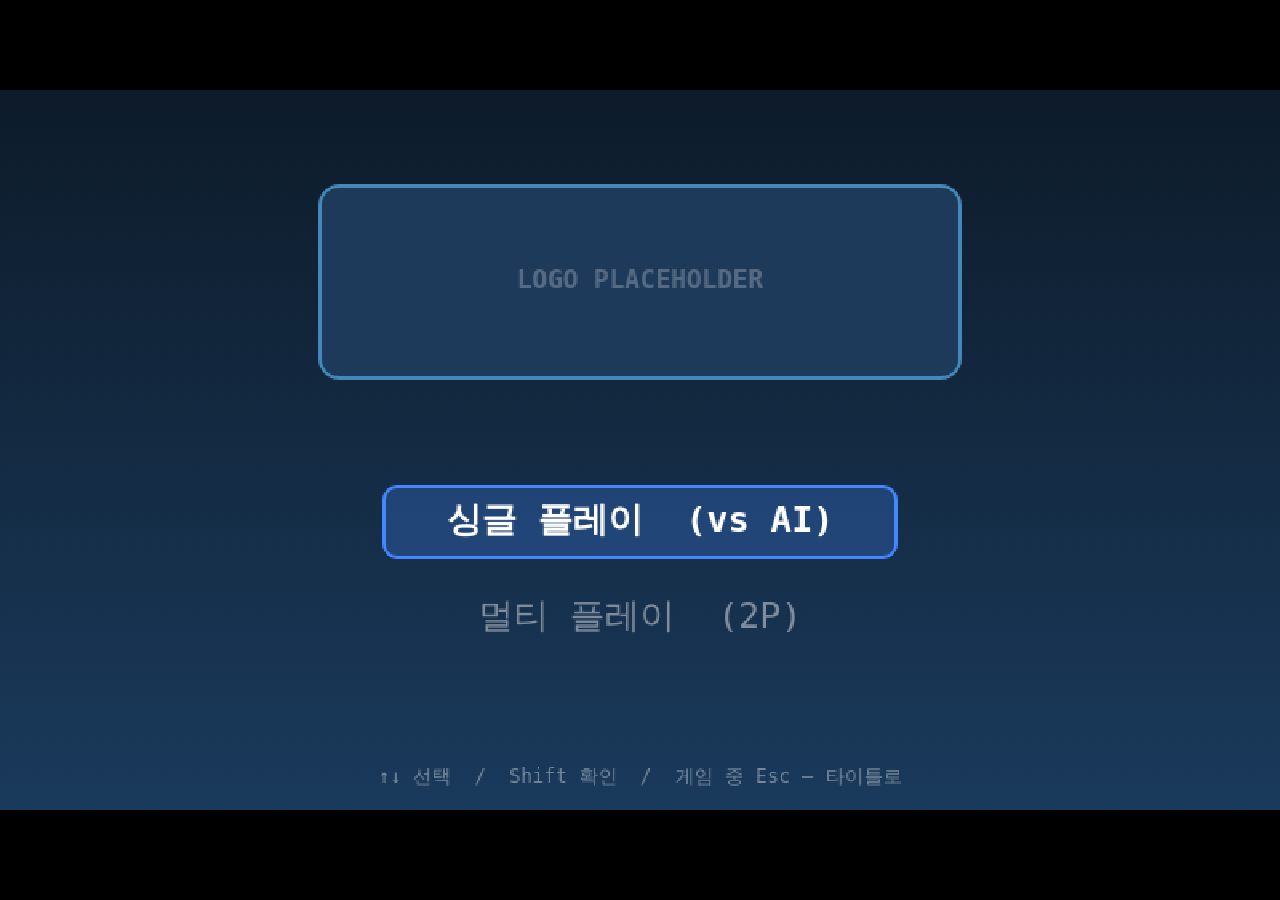
==== src/index.html @ 596fa16e "feat: 타이틀화면 추가, 싱글 멀티 선택" ====
<!DOCTYPE html>
<html lang="ko">
<head>
  <meta charset="UTF-8">
  <meta name="viewport" content="width=device-width, initial-scale=1.0">
  <link rel="stylesheet" href="global.css">
  <title>하이큐 배구</title>
</head>
<body>
  <canvas id="gameCanvas"></canvas>
  <script type="module" src="main.js"></script>
</body>
</html>
---- src/global.css ----
*, *::before, *::after {
  box-sizing: border-box;
  margin: 0;
  padding: 0;
}

html, body {
  width: 100%;
  height: 100%;
  overflow: hidden;
  background: #000;
}

#gameCanvas {
  display: block;
  position: absolute;
  top: 50%;
  left: 50%;
  transform: translate(-50%, -50%);
  image-rendering: pixelated;
}
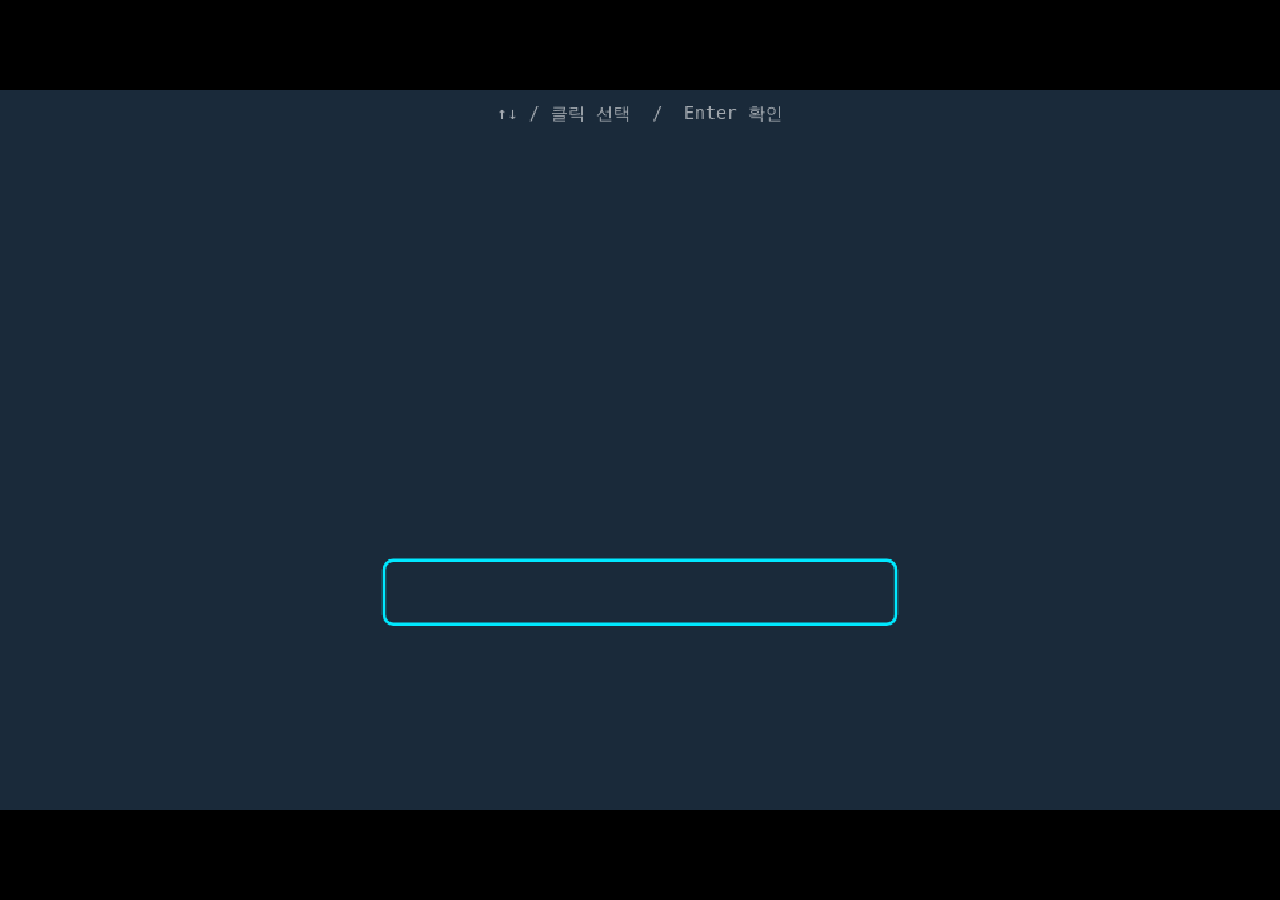
==== commit 183b9c14: "feat: 에셋 적용 및 타이틀 화면 완성" ====
--- a/src/index.html
+++ b/src/index.html
@@ -4,6 +4,7 @@
   <meta charset="UTF-8">
   <meta name="viewport" content="width=device-width, initial-scale=1.0">
   <link rel="stylesheet" href="global.css">
+  <link rel="icon" type="image/png" href="../asset/icon.png">
   <title>하이큐 배구</title>
 </head>
 <body>
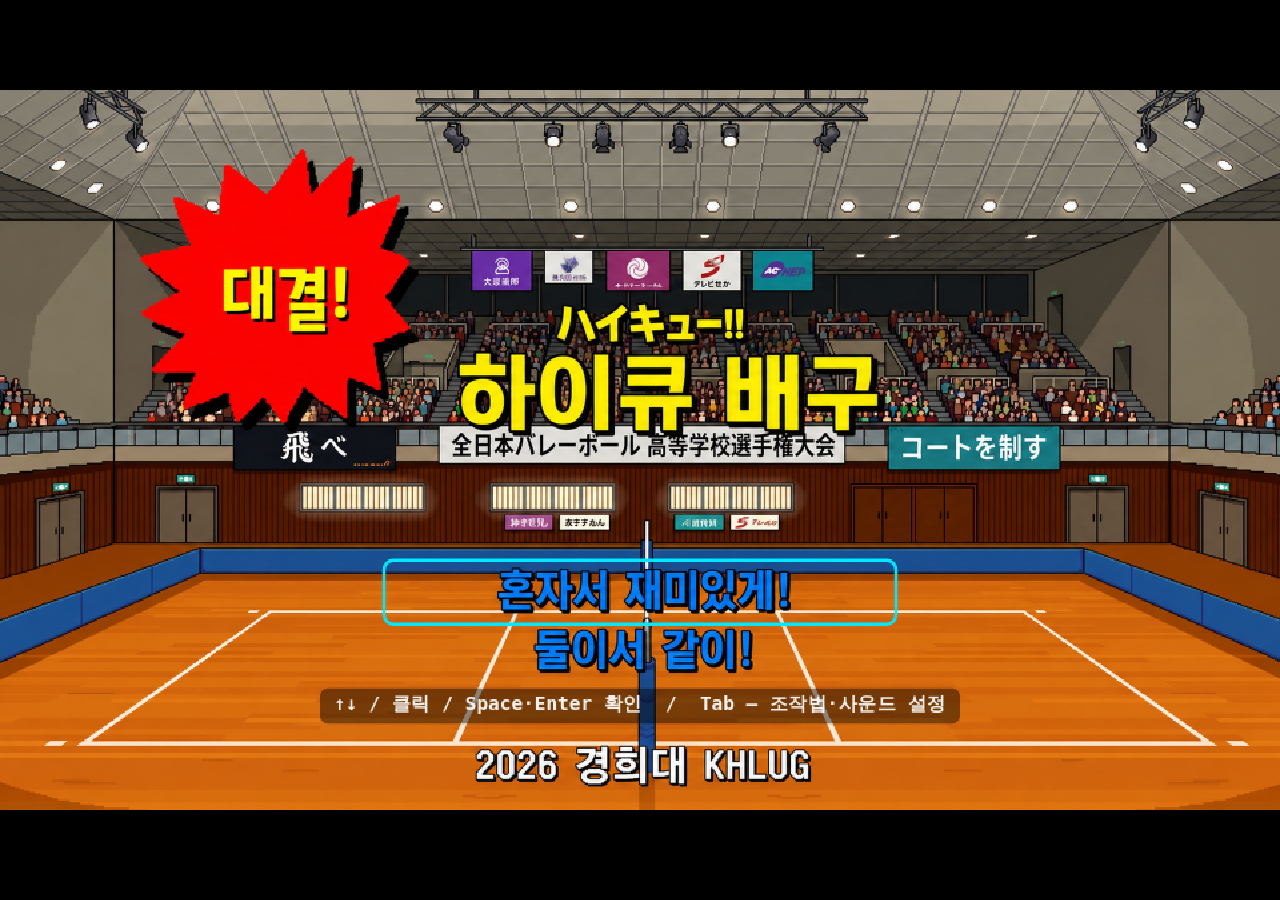
==== commit f675410c: "fix(asset): correct static asset paths for src entry" ====
--- a/src/index.html
+++ b/src/index.html
@@ -4,7 +4,7 @@
   <meta charset="UTF-8">
   <meta name="viewport" content="width=device-width, initial-scale=1.0">
   <link rel="stylesheet" href="global.css">
-  <link rel="icon" type="image/png" href="../asset/icon.png">
+  <link rel="icon" type="image/png" href="/asset/icon.png">
   <title>하이큐 배구</title>
 </head>
 <body>
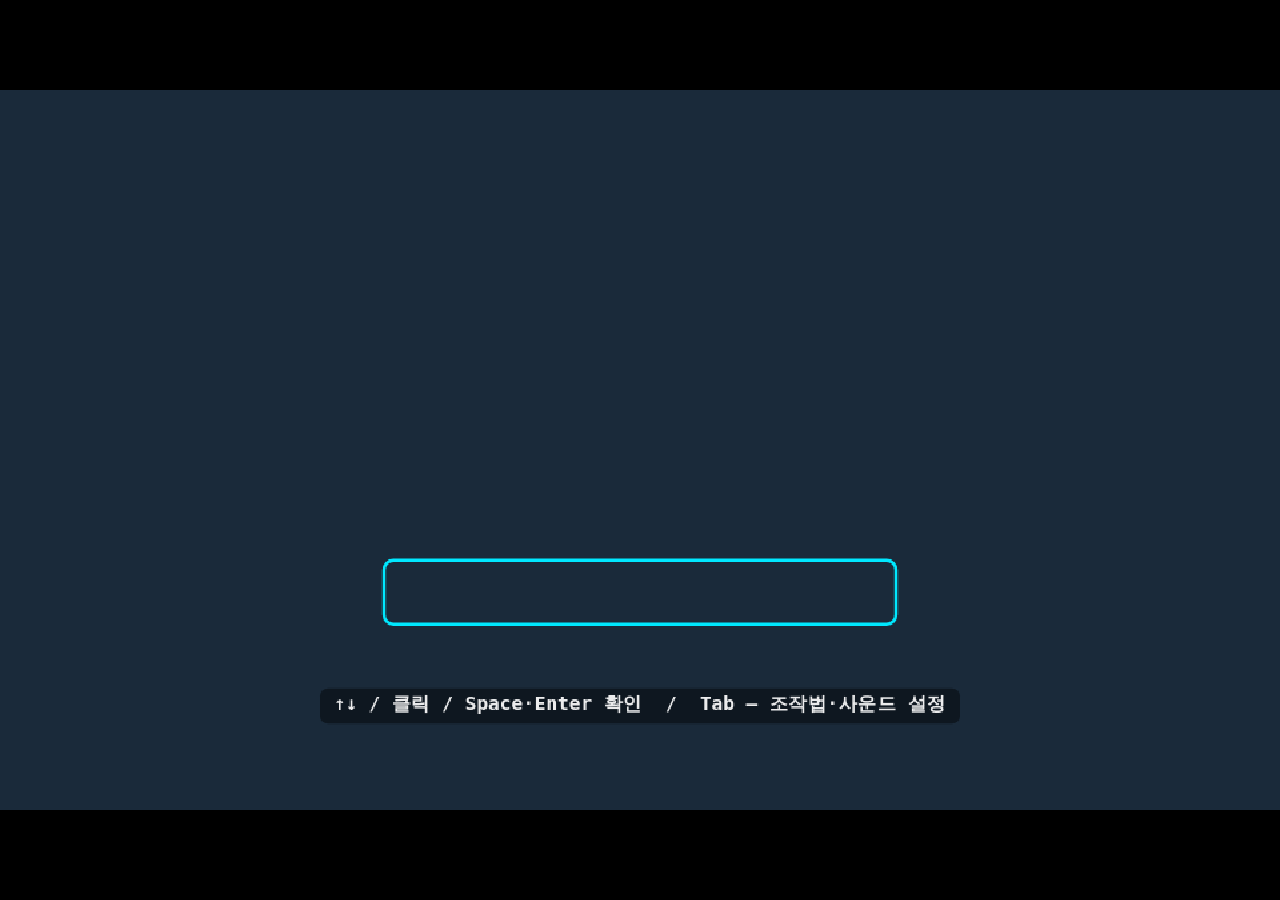
==== commit 0d52bb63: "feat: 리시브 업그레이드" ====
--- a/src/index.html
+++ b/src/index.html
@@ -4,7 +4,7 @@
   <meta charset="UTF-8">
   <meta name="viewport" content="width=device-width, initial-scale=1.0">
   <link rel="stylesheet" href="global.css">
-  <link rel="icon" type="image/png" href="/asset/icon.png">
+  <link rel="icon" type="image/png" href="asset/icon.png">
   <title>하이큐 배구</title>
 </head>
 <body>
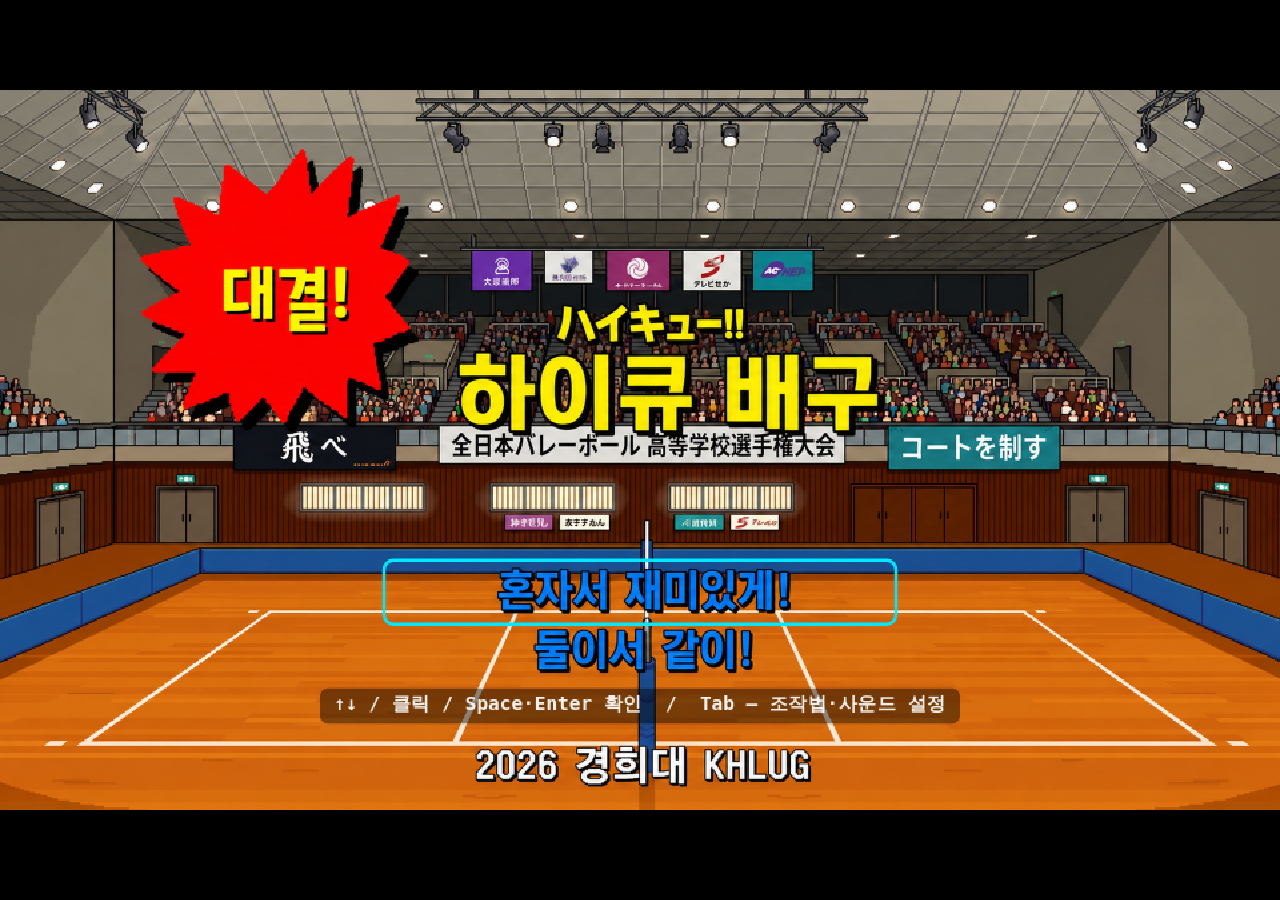
==== commit 0395428d: "fix(asset): resolve asset paths from src entry" ====
--- a/src/index.html
+++ b/src/index.html
@@ -4,7 +4,7 @@
   <meta charset="UTF-8">
   <meta name="viewport" content="width=device-width, initial-scale=1.0">
   <link rel="stylesheet" href="global.css">
-  <link rel="icon" type="image/png" href="asset/icon.png">
+  <link rel="icon" type="image/png" href="/asset/icon.png">
   <title>하이큐 배구</title>
 </head>
 <body>
